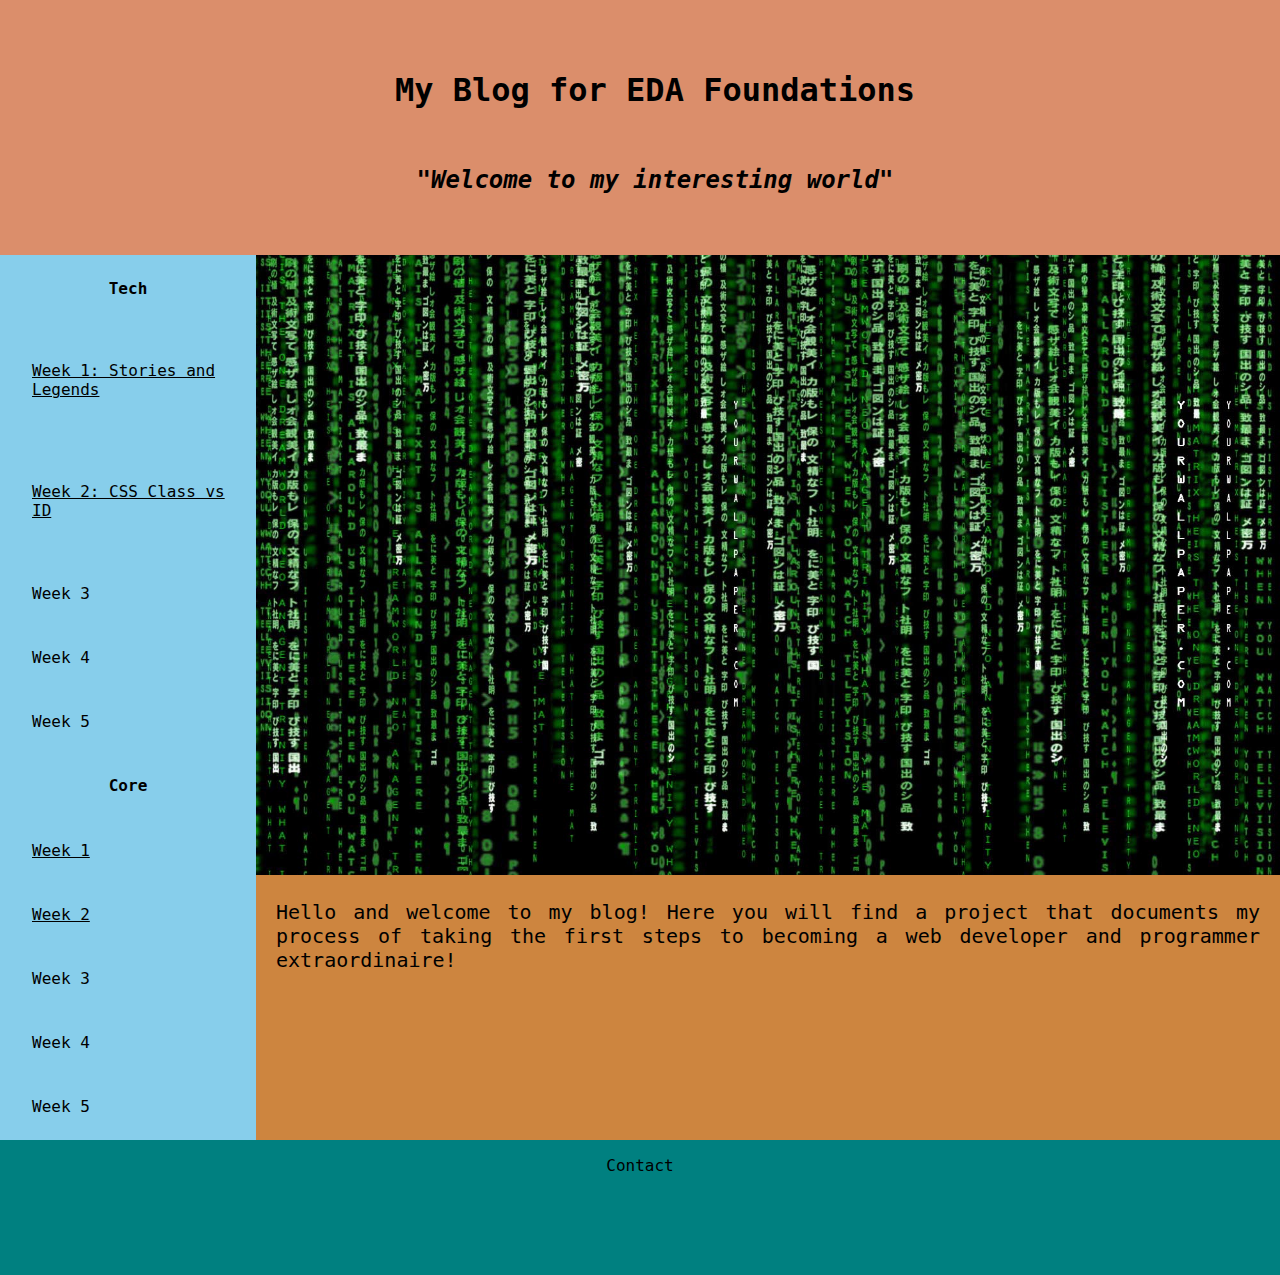
==== index.html @ 115278ec "Add core blog posts" ====
<!DOCTYPE html>
<html lang="en">
<head>
    <meta charset="UTF-8">
    <meta http-equiv="X-UA-Compatible" content="IE=edge">
    <meta name="viewport" content="width=device-width, initial-scale=1.0">
    <link href="styles/main.css" rel="stylesheet" type="text/css">
    <title>Welcome To My Blog</title>
</head>
<body>
    <section class="header">
        <div class="title">
            <h1>My Blog for EDA Foundations</h1>
        </div>
        <div class="subtitle">
            <h2>"Welcome to my interesting world"</h2>
        </div>
    </section>

   <section class="main">
        <section class="sidebar">
            <table>
                <th>Tech</th>
                <tr>
                    <td><a href="https://joshua-wc.github.io/blog/tech-1-blog.html">Week 1: Stories and Legends</a></td>
                </tr>
                <tr>
                    <td><a href="blog/tech-2-blog.html">Week 2: CSS Class vs ID</a></td>
                </tr>
                <tr><td>Week 3</td>
                </tr>
                <tr><td>Week 4</td>
                </tr>
                <tr><td>Week 5</td>
                </tr>
                <th>Core</th>
                <tr><td><a href="blog/core-1-blog.html">Week 1</a></td>
                </tr>
                <tr><td><a href="blog/core-2-blog.html">Week 2</a></td>
                </tr>
                <tr><td>Week 3</td>
                </tr>
                <tr><td>Week 4</td>
                </tr>
                <tr><td>Week 5</td>
                </tr>
            </table>
        </section>

        <section class="greeting">
            <img src="/Images/matrix.jpg" alt="Code from the Matrix film">
            
             <p>Hello and welcome to my blog! Here you will find a project that documents my process of taking the first steps to 
                    becoming a web developer and programmer extraordinaire!
             </p>
            
        </section>
    </section>
    <section class="footer">
        <div class="contact">
            <p>Contact</p>
        </div>
        <div class="icon-bar">

        </div>
    </section>
    
</body>
</html>
---- styles/main.css ----
body {
    font-family: "DejaVu Sans Mono", Courier, monospace;
    margin: 0px;
}

.header {
    min-height: 25vh;
    max-height: fit-content;
    width: 100%;
    background: rgb(219, 142, 107);
    text-align: center;
    margin: 0;
    padding: 15px;
}

.title {
    margin: 20px;
    padding: 15px;
}

.subtitle {
    font-style: italic;
}

.main {
    display: flex;
    justify-content: start;
    width: 100%;
    max-height: fit-content;
    min-height: 75vh;
}


.sidebar {
    background-color: skyblue;
    width: 20%;
}

.sidebar table {
    height: 100%;
    width: 100%;
}

.sidebar td {
    margin: 10px;
    justify-content: center;
    padding-left: 30px;
}

.sidebar th {
    justify-content: center;
}

.greeting {
    width: 80%;
    background-color: peru;
    text-align: justify;
    font-size: 20px;
}



.greeting img {
    object-fit: fill;
    width: 100%;
    height: 70%;
}


.greeting p {
    margin: 10px;
    padding: 10px;
}

.footer {
    display: flex;
    flex-direction: column;
    align-items: center;
    justify-content: space-between;
    height: 15vh;
    max-width: 100vw;
    background-color: teal;
}

.entry {
    width: 80%;
    height: auto;
    background-color: hsla(350, 50%, 81%, 0.883);
    padding: 10px;

}

.entry p {
    margin: 15px;
    padding: 30px;
    font-size: 18px;
    line-height: 20px;
}

.entry img {
    padding-left: 30px;
}


a {
    color: initial;
    border: 5px;
}

a:hover {
    font-size: 20px;
}
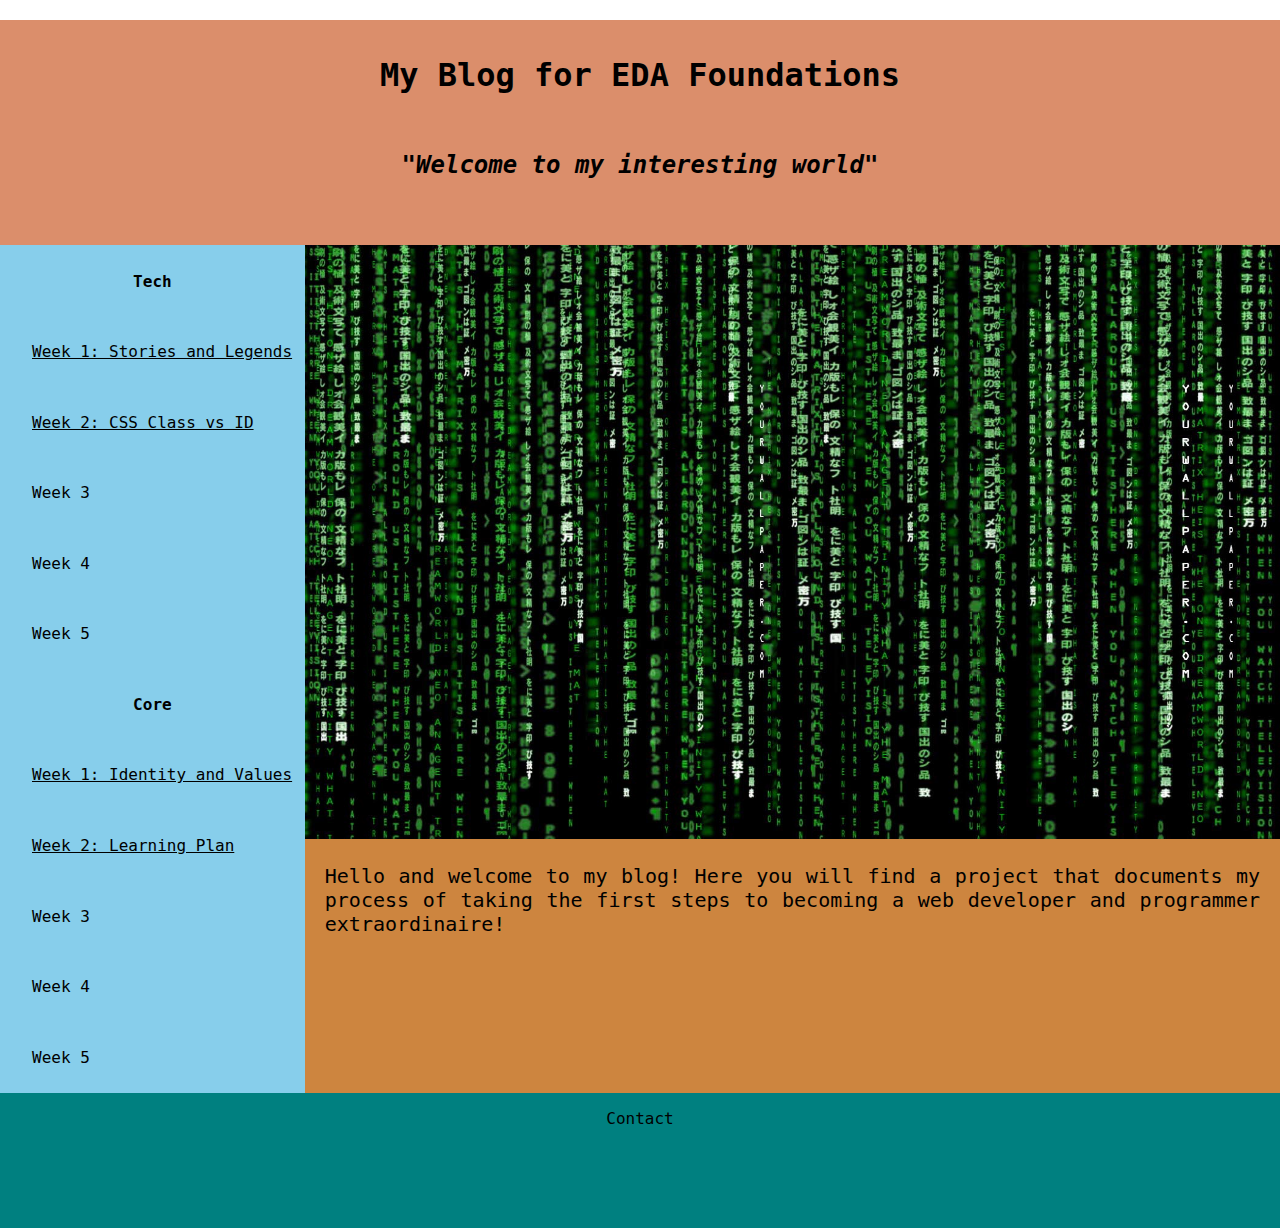
==== commit 3fe4d101: "Rename links" ====
--- a/index.html
+++ b/index.html
@@ -34,9 +34,9 @@
                 <tr><td>Week 5</td>
                 </tr>
                 <th>Core</th>
-                <tr><td><a href="blog/core-1-blog.html">Week 1</a></td>
+                <tr><td><a href="blog/core-1-blog.html">Week 1: Identity and Values</a></td>
                 </tr>
-                <tr><td><a href="blog/core-2-blog.html">Week 2</a></td>
+                <tr><td><a href="blog/core-2-blog.html">Week 2: Learning Plan</a></td>
                 </tr>
                 <tr><td>Week 3</td>
                 </tr>
--- a/styles/main.css
+++ b/styles/main.css
@@ -9,8 +9,7 @@
     width: 100%;
     background: rgb(219, 142, 107);
     text-align: center;
-    margin: 0;
-    padding: 15px;
+    margin: 0px;
 }
 
 .title {
@@ -33,7 +32,7 @@
 
 .sidebar {
     background-color: skyblue;
-    width: 20%;
+    width: 25%;
 }
 
 .sidebar table {
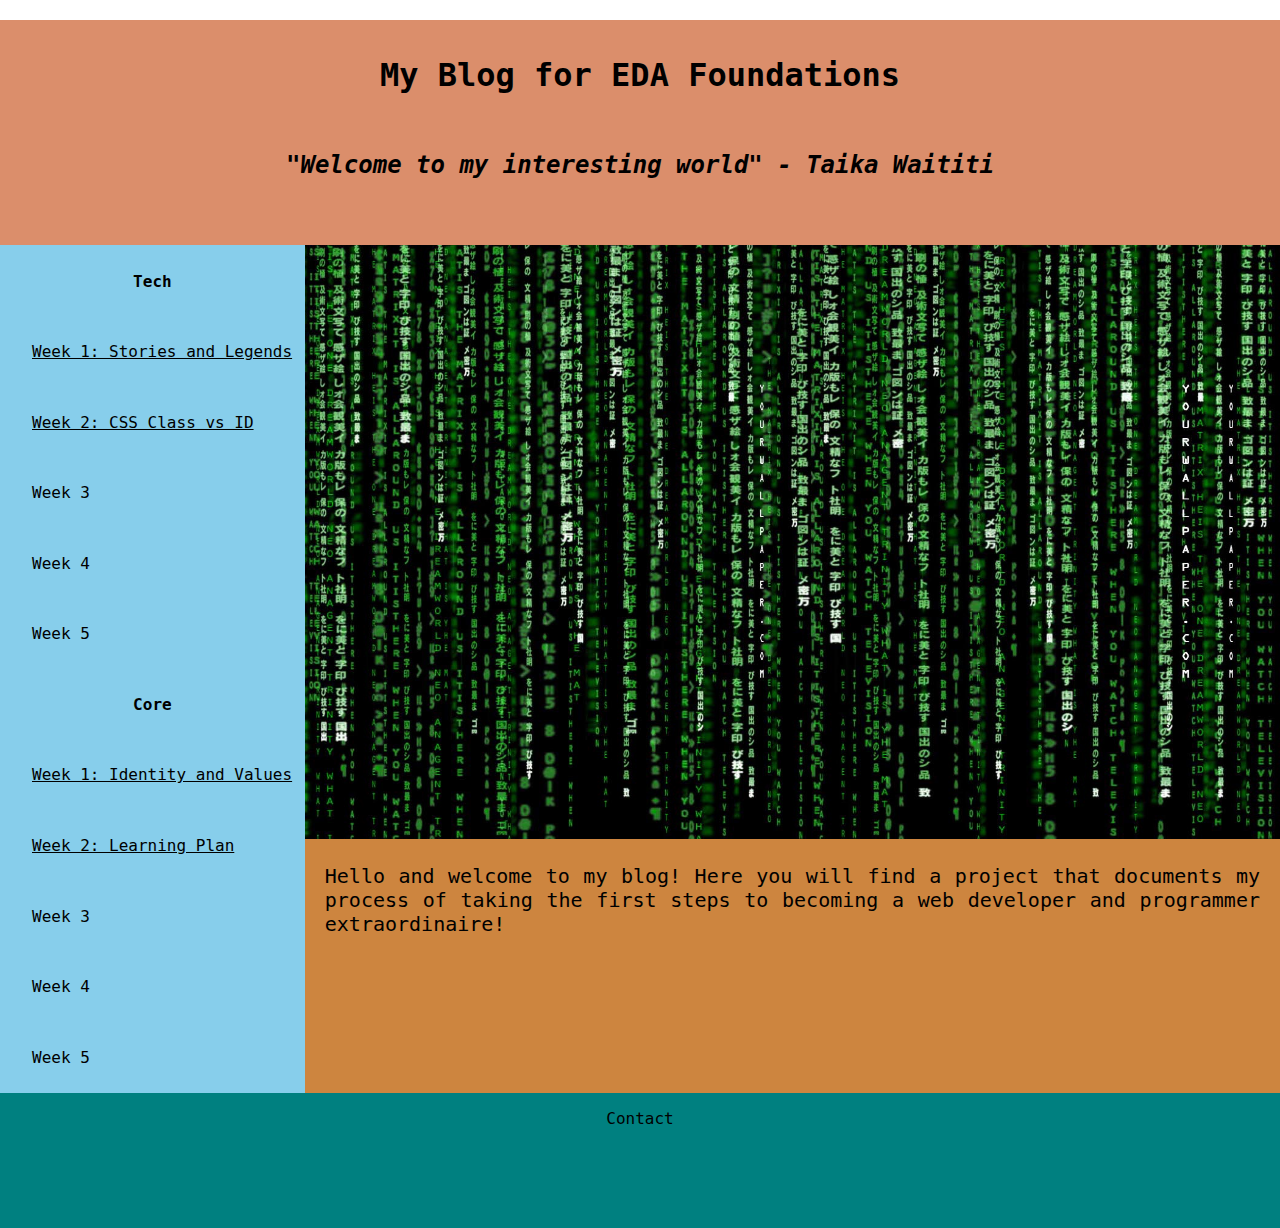
==== commit 49713cfb: "Add titles" ====
--- a/index.html
+++ b/index.html
@@ -13,7 +13,7 @@
             <h1>My Blog for EDA Foundations</h1>
         </div>
         <div class="subtitle">
-            <h2>"Welcome to my interesting world"</h2>
+            <h2><em>"Welcome to my interesting world"</em> - Taika Waititi</h2>
         </div>
     </section>
 
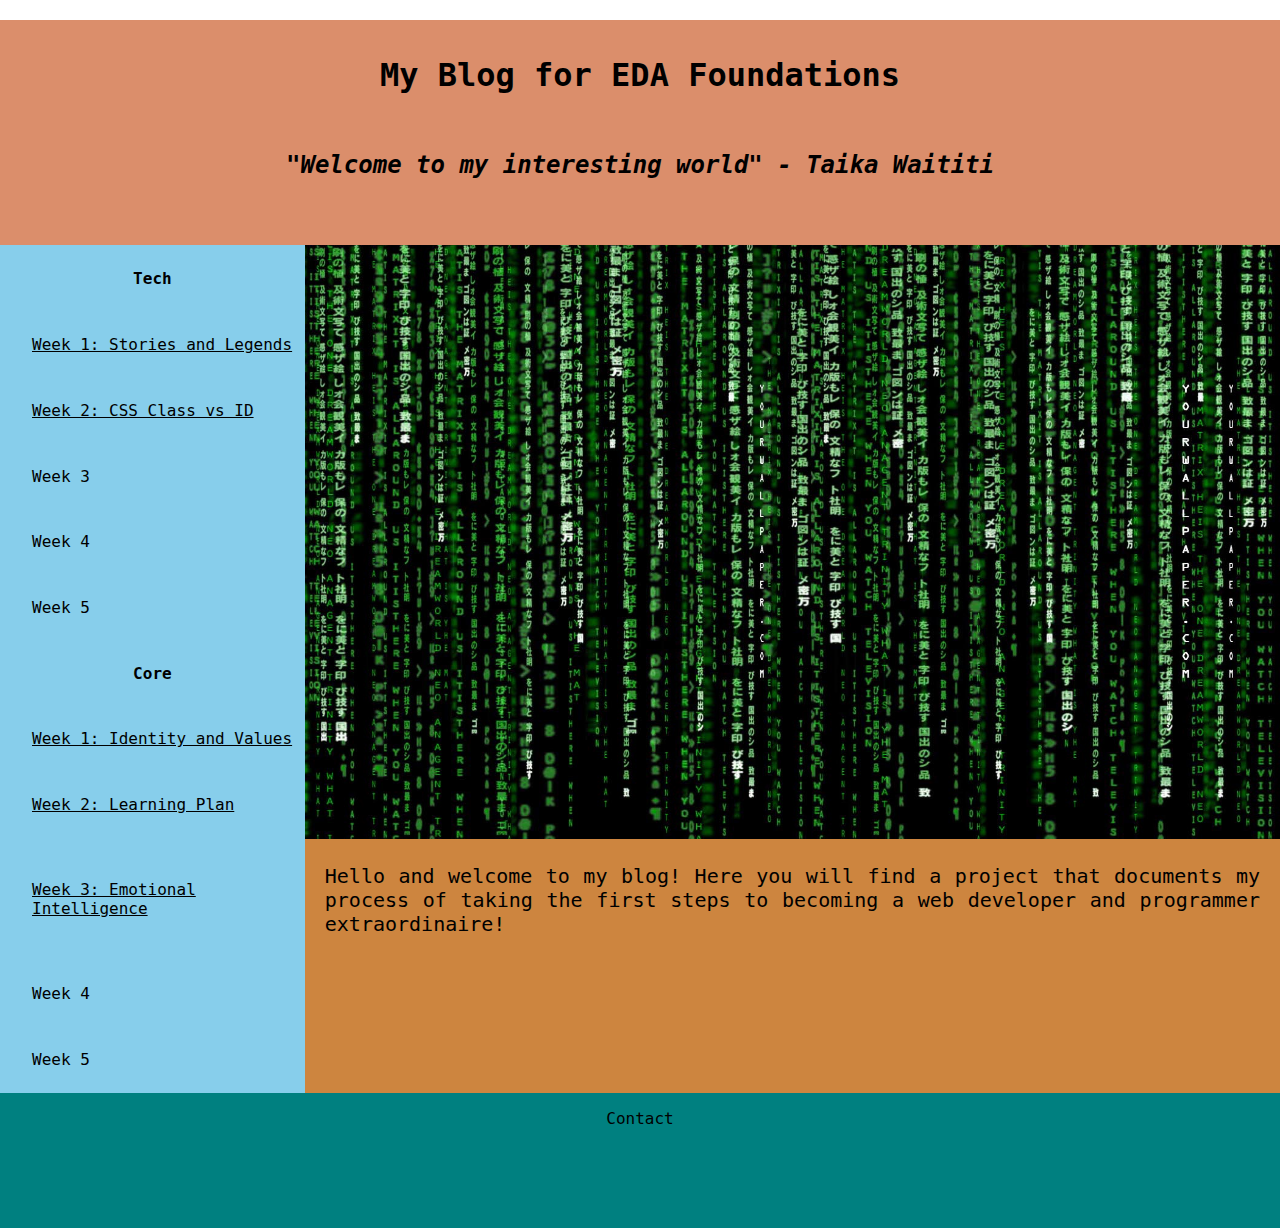
==== commit ce4cc17b: "Add new blog post" ====
--- a/index.html
+++ b/index.html
@@ -38,7 +38,7 @@
                 </tr>
                 <tr><td><a href="blog/core-2-blog.html">Week 2: Learning Plan</a></td>
                 </tr>
-                <tr><td>Week 3</td>
+                <tr><td><a href="blog/core-3-blog.html">Week 3: Emotional Intelligence</a></td>
                 </tr>
                 <tr><td>Week 4</td>
                 </tr>
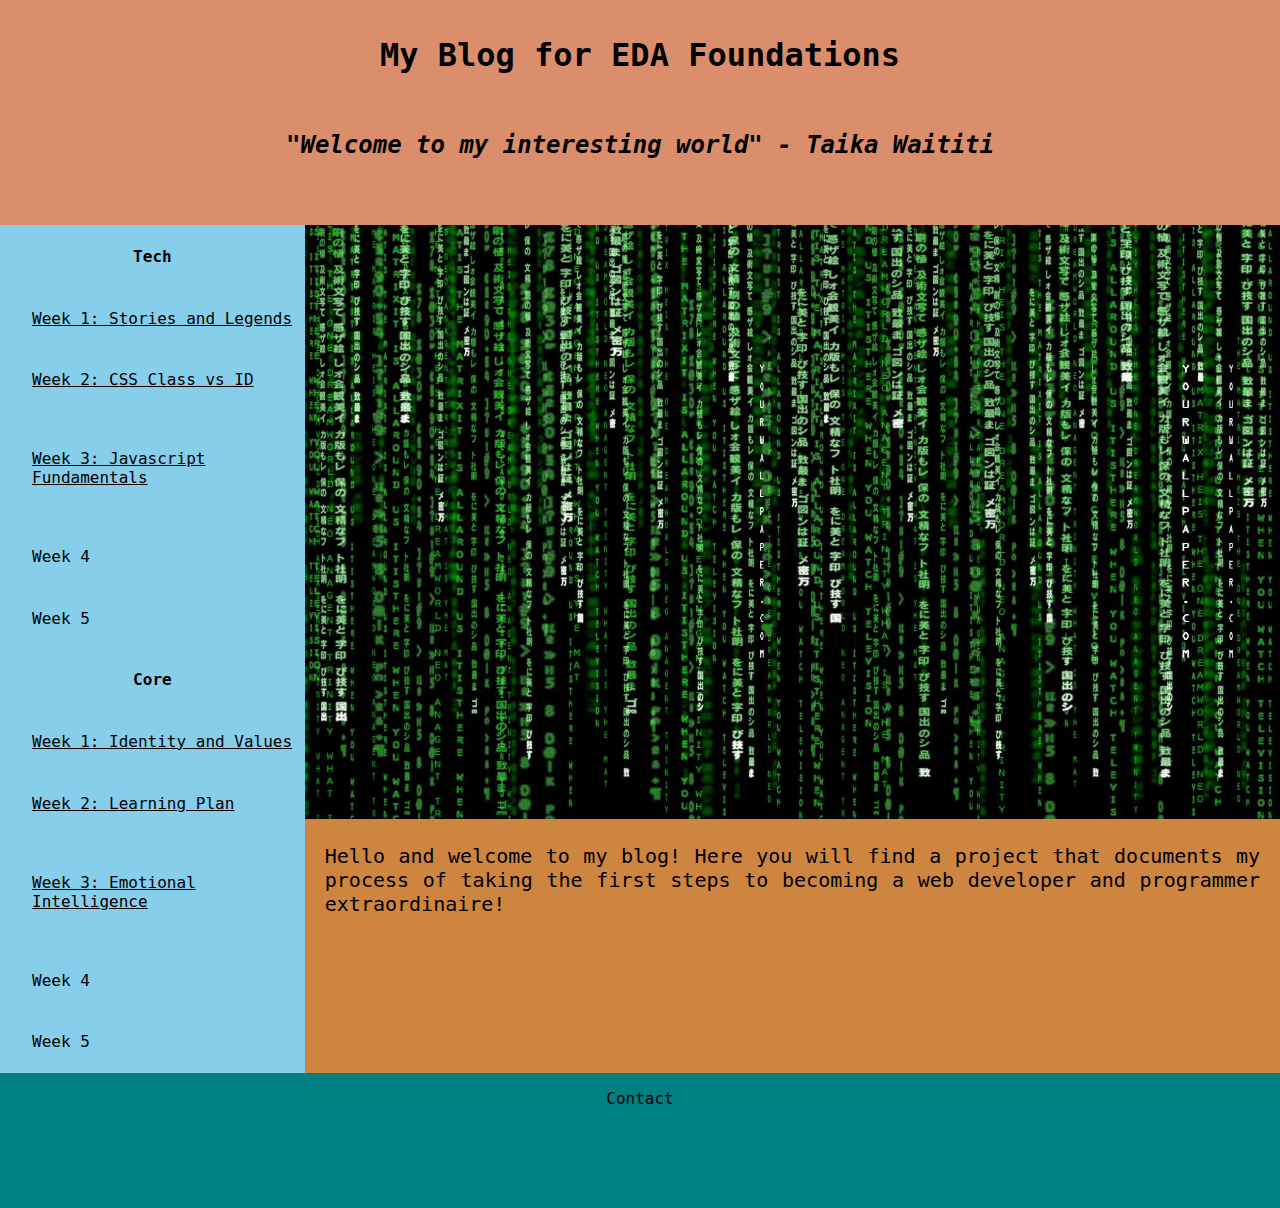
==== commit f4238ae3: "Add JS blogpost" ====
--- a/index.html
+++ b/index.html
@@ -27,7 +27,7 @@
                 <tr>
                     <td><a href="blog/tech-2-blog.html">Week 2: CSS Class vs ID</a></td>
                 </tr>
-                <tr><td>Week 3</td>
+                <tr><td><a href="blog/tech-3-blog.html">Week 3: Javascript Fundamentals</td>
                 </tr>
                 <tr><td>Week 4</td>
                 </tr>
--- a/styles/main.css
+++ b/styles/main.css
@@ -13,7 +13,7 @@
 }
 
 .title {
-    margin: 20px;
+    margin: 0px 0px 20px;
     padding: 15px;
 }
 
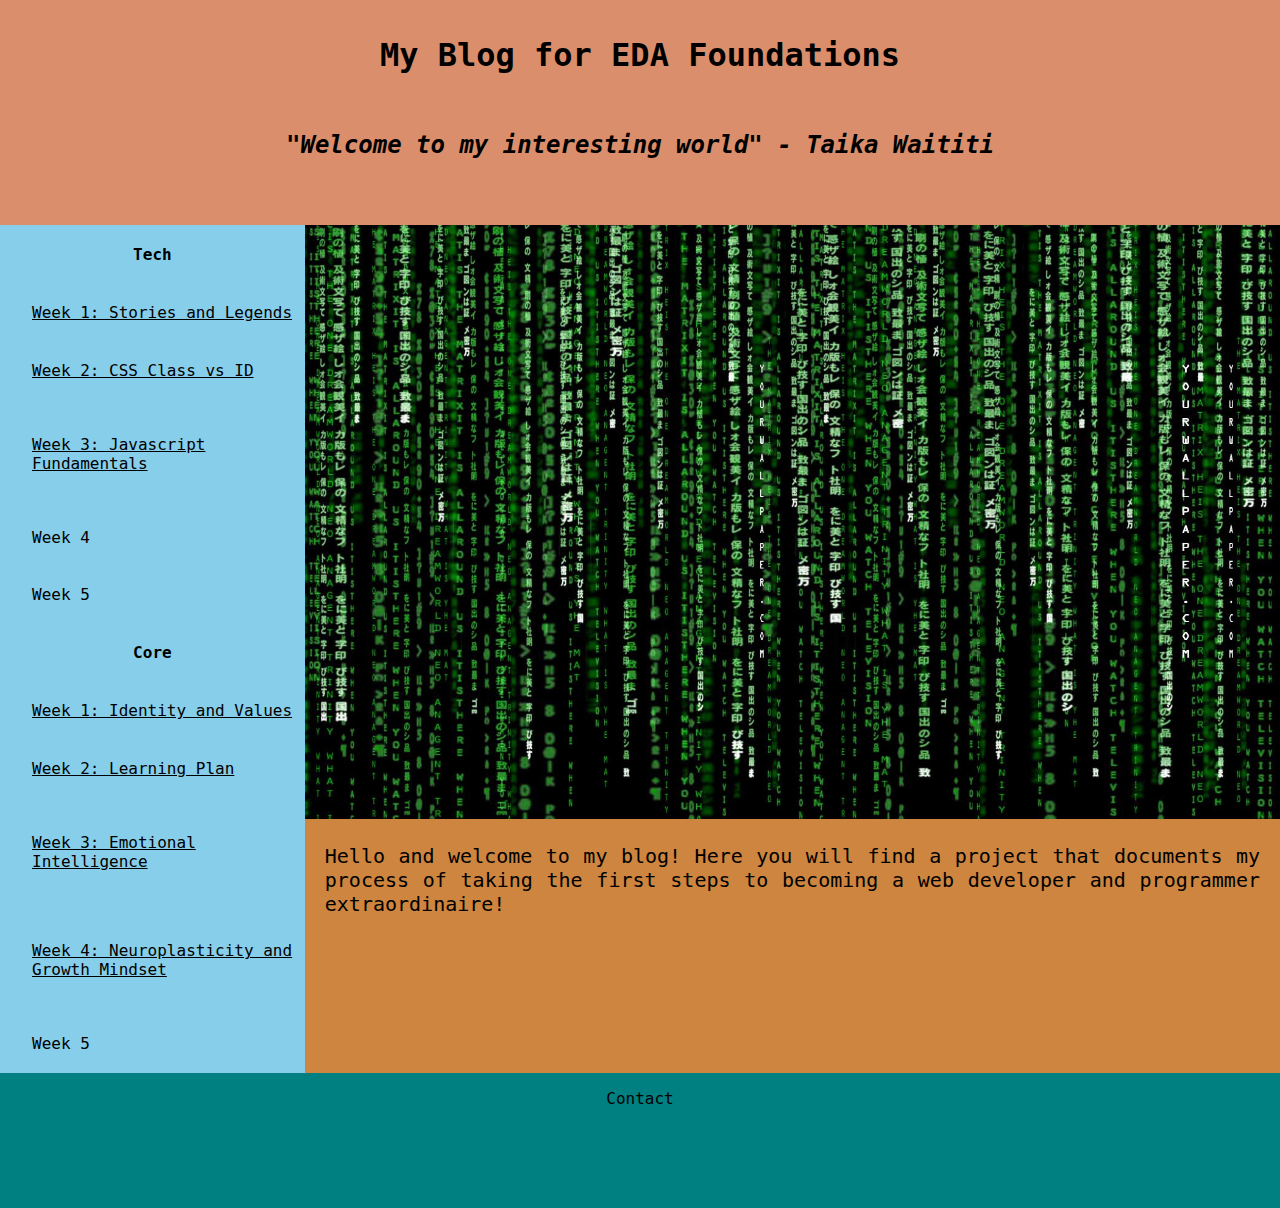
==== commit 26cc4067: "Add links to new post" ====
--- a/index.html
+++ b/index.html
@@ -40,7 +40,7 @@
                 </tr>
                 <tr><td><a href="blog/core-3-blog.html">Week 3: Emotional Intelligence</a></td>
                 </tr>
-                <tr><td>Week 4</td>
+                <tr><td><a href="blog/core-4-blog.html">Week 4: Neuroplasticity and Growth Mindset</a></td>
                 </tr>
                 <tr><td>Week 5</td>
                 </tr>
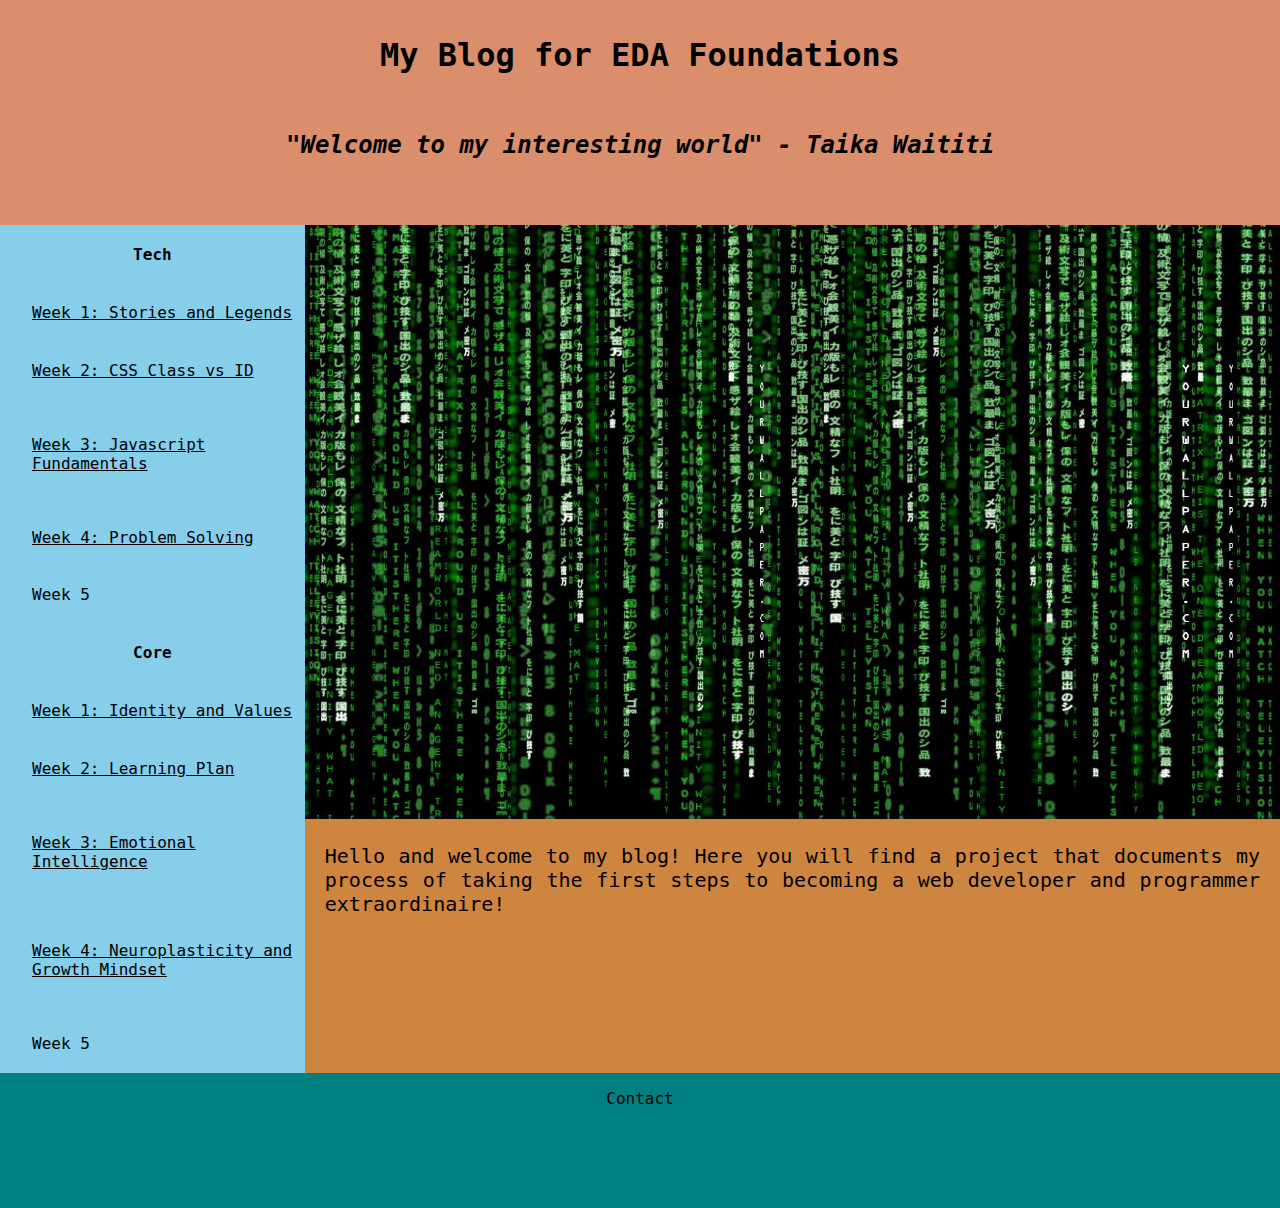
==== commit e15325e4: "Add Problem Solving blog" ====
--- a/index.html
+++ b/index.html
@@ -29,7 +29,7 @@
                 </tr>
                 <tr><td><a href="blog/tech-3-blog.html">Week 3: Javascript Fundamentals</td>
                 </tr>
-                <tr><td>Week 4</td>
+                <tr><td><a href = "blog/tech-4-blog.html">Week 4: Problem Solving</a></td>
                 </tr>
                 <tr><td>Week 5</td>
                 </tr>
--- a/styles/main.css
+++ b/styles/main.css
@@ -107,6 +107,6 @@
 }
 
 a:hover {
-    font-size: 20px;
+    font-size: 19px;
 }
 
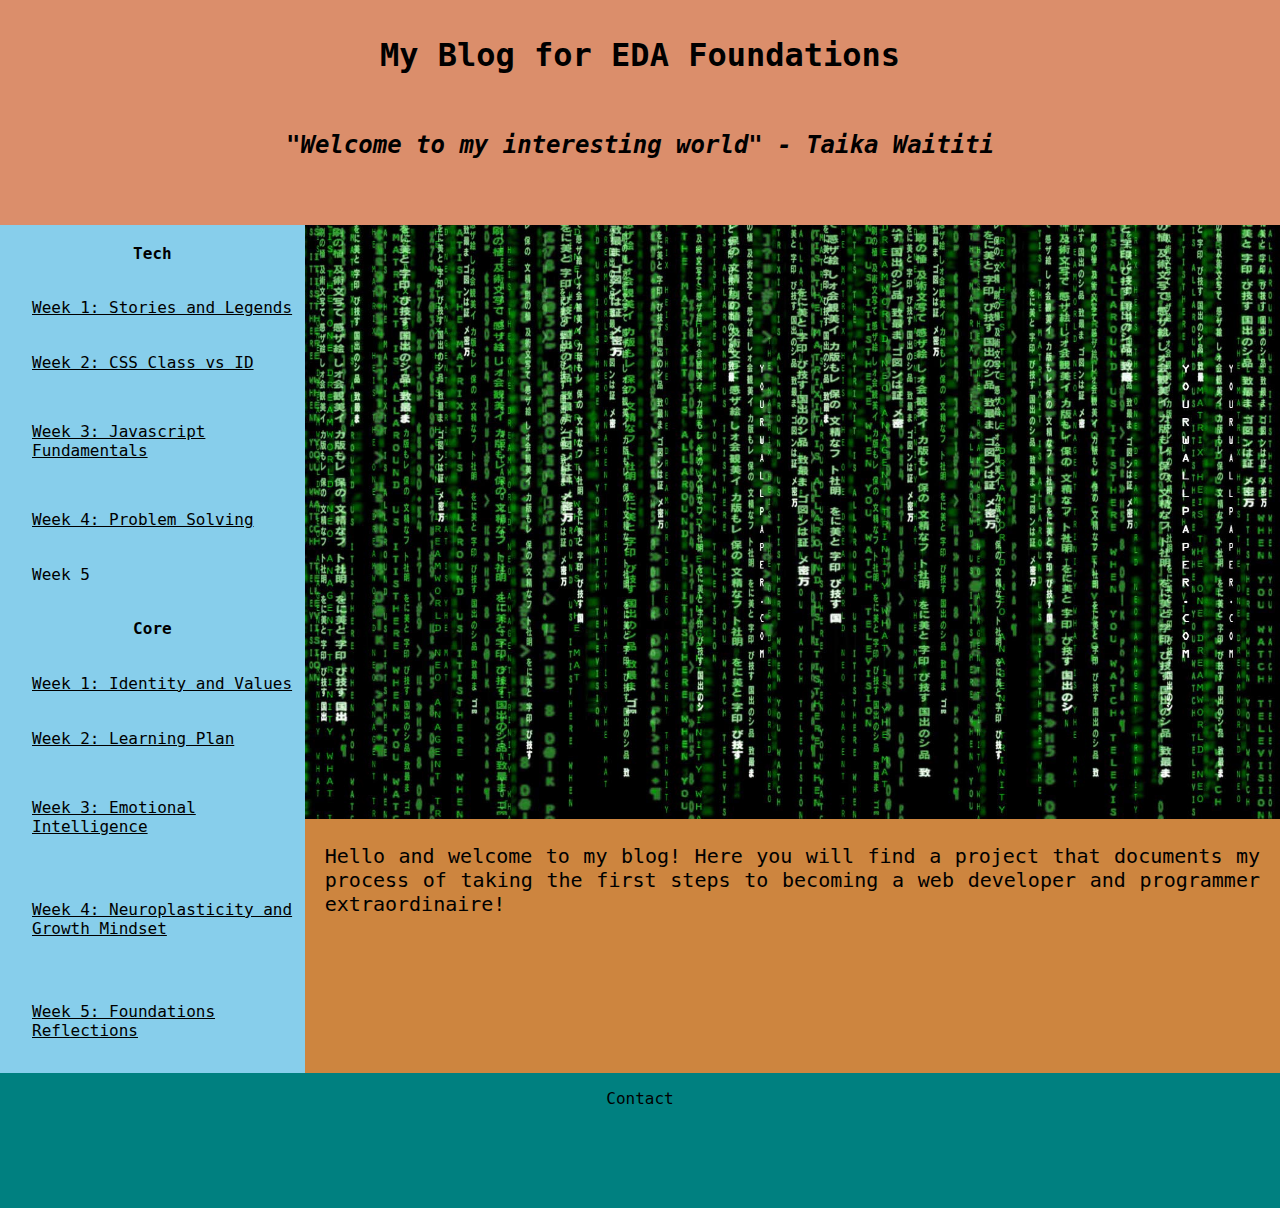
==== commit 7dc8dd6a: "Add Foundations reflections" ====
--- a/index.html
+++ b/index.html
@@ -42,7 +42,7 @@
                 </tr>
                 <tr><td><a href="blog/core-4-blog.html">Week 4: Neuroplasticity and Growth Mindset</a></td>
                 </tr>
-                <tr><td>Week 5</td>
+                <tr><td><a href="blog/core-5-blog.html">Week 5: Foundations Reflections</a></td>
                 </tr>
             </table>
         </section>
--- a/styles/main.css
+++ b/styles/main.css
@@ -103,10 +103,11 @@
 
 a {
     color: initial;
-    border: 5px;
+    border: 5px, thick, black;
+    border-radius: 10px;
 }
 
 a:hover {
-    font-size: 19px;
+    background-color: lawngreen;
 }
 
